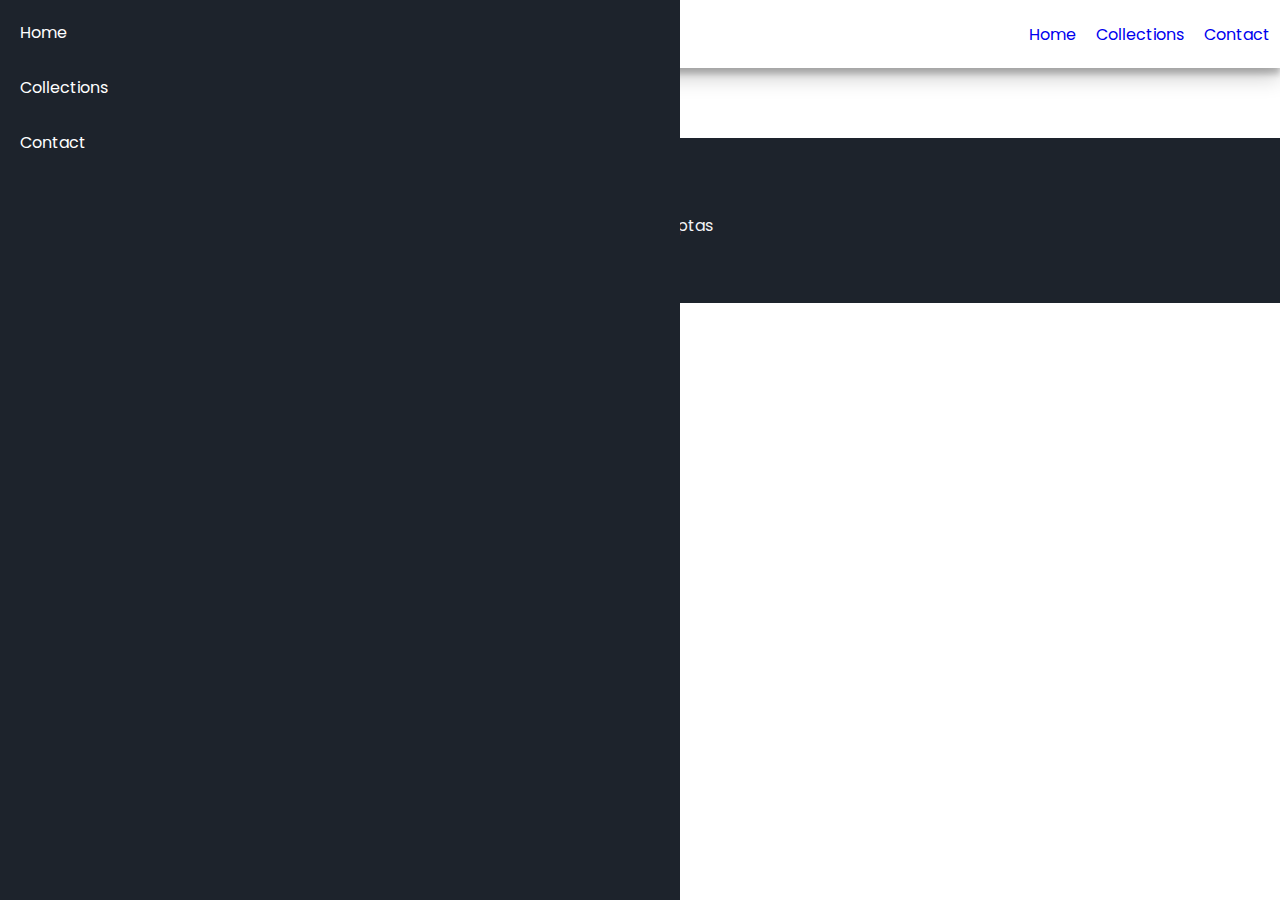
==== collection.html @ fcd93521 "new code added" ====
<!DOCTYPE html>
<html lang="en">

<head>
    <meta charset="UTF-8">
    <meta name="viewport" content="width=device-width, initial-scale=1.0">
    <title>Nostra</title>

    <!-- Google fonts -->
    <link rel="preconnect" href="https://fonts.googleapis.com">
    <link rel="preconnect" href="https://fonts.gstatic.com" crossorigin>
    <link
        href="https://fonts.googleapis.com/css2?family=Poppins:ital,wght@0,100;0,200;0,300;0,400;0,500;0,600;0,700;0,800;0,900&display=swap"
        rel="stylesheet">

    <!-- Font Awesome -->
    <link rel="stylesheet" href="https://cdnjs.cloudflare.com/ajax/libs/font-awesome/6.5.1/css/all.min.css"
        integrity="sha512-DTOQO9RWCH3ppGqcWaEA1BIZOC6xxalwEsw9c2QQeAIftl+Vegovlnee1c9QX4TctnWMn13TZye+giMm8e2LwA=="
        crossorigin="anonymous" referrerpolicy="no-referrer" />

    <!-- My CSS -->
    <link rel="stylesheet" href="./style.css">
</head>

<body>
    <!-- Navbar -->
    <nav class="navbar">
        <h1>Nostra</h1>

        <div class="navbar-links">
            <p class="navbar-link"><a href="#">Home</a></p>
            <p class="navbar-link"><a href="#">Collections</a></p>
            <p class="navbar-link"><a href="#">Contact</a></p>
        </div>

        <div class="navbar-menu-toggle" onclick="showNavbar()">
            <i class="fa-solid fa-bars"></i>
        </div>
    </nav>

    <!-- Side Navbar -->
    <div class="side-navbar">
        <p style="text-align: right;" onclick="closeNavbar()">
            <i class="fa-solid fa-xmark"></i>
        </p>

        <div class="side-navbar-links">
            <p class="side-navbar-link"><a href="#">Home</a></p>
            <p class="side-navbar-link"><a href="#">Collections</a></p>
            <p class="side-navbar-link"><a href="#">Contact</a></p>
        </div>
    </div>

    <!--Product-->
    <div class="product-section">
        <form action="">
            <input type="text" id="search" placeholder="Search">
            <i class="fa-solid fa-magnifying-glass"></i>
        </form>

        <div class="products" id="product">
            <div class="product-box">

            </div>
            <img src=" curl https://api.unsplash.com/users/samuelzeller/photos?query=wanderlust" alt="">
        </div>
    </div>
    

    <!--Footer-->

    <div class="footer">
        <div class="footer-container">
            <div class="footer-box-1">
                <h2 class="headingtext">Nostra</h2>
                <p>Lorem ipsum dolor sit, amet consectetur adipisicing elit. Veritatis assumenda voluptas </p>
                <div class="footer-icon-container">
                    <i class="fa-brands fa-instagram" style="color: #ffffff;"></i>
                    <i class="fa-brands fa-twitter" style="color: #ffffff;"></i>
                    <i class="fa-brands fa-facebook" style="color: #ffffff;"></i>
                </div>
            </div>
        </div>

        <p>@2024 Nostra.com</p>
    </div>


    <!-- JavaScript -->
    <script src="./index.js" defer></script>
</body>

</html>
---- style.css ----
*{
    padding: 0;
    margin: 0;
}

body{
    font-family: "Poppins", serif;
}

.navbar{
    display: flex;
    justify-content: space-between;
    align-items: center;
    padding: 10px;
    box-shadow: rgba(0, 0, 0, 0.19) 0px 10px 20px, rgba(0, 0, 0, 0.23) 0px 6px 6px;

}

.navbar-links{
    display: flex;
    column-gap: 20px;
}

.navbar-links a{
    text-decoration: none;
    columns: #1D232C
}

.navbar-links a:hover{
    text-decoration: underline;
    color: #1D232C;
}

.navbar-menu-toggle{
    display: none;
}

/* side-navbar */

.side-navbar{
    background-color:#1D232C;
    width: 50%;
    height: 100%;
    position: fixed;
    top: 0;
    left: 0;
    padding: 20px;
    color: white;
    transition: 2s;
}

.side-navbar-link{
    margin-bottom: 30px;

}

.side-navbar-link a{
    text-decoration: none;
    color: white;
}

.side-navbar-link a:hover{
    text-decoration: underline;
}

/* header */
.header{
    display: flex;
    justify-content: center;
    gap: 50px;
    padding: 50px;
}

.header-button{
    padding-left: 20px;
    padding-right: 20px;
    padding-top: 10px;
    padding-bottom: 10px;
    margin-top: 10px;
    background-color: #1D232C;
    color: white;
    cursor: pointer;
}

.img-style{
    height: 300px;
    width: 300px;
}

.service{
    padding: 20px;
}

.service-container-1{
display: flex;
justify-content: space-between;   
align-items: center; 
}

.service-container-2{
    display: flex;
    justify-content: space-between;
    align-items: center;
    gap:10px ;
}

.service-container-2 div{
    background-color: #F2F4F7;
    border-radius: 5px;
    padding: 10px;
}

.img-style-1{
    height: 200px;
    width: 200px;
}

.new-arrival{
    display: flex;
    justify-content: space-around;
    flex-wrap: wrap;
}

.new-arrival-container{
    position: relative;
    flex-basis: 20%;
}

.new-arrival button{
    padding-left: 10%;
    padding-right: 10%;
    padding-top: 5%;
    padding-bottom: 5%;
    margin-top: 10px;
    color: #1D232C;
    position: absolute;
    top: 60%;
    left: 15%;
    border-radius: 10px;
    border: none;
}

.news{
    display: flex;
    flex-direction: column;
    align-items: center;
    margin-top:20px ;
}

.news input{
    padding: 11px;
    width: 80vw;
    margin-bottom: 10px;
    border: solid black 3px;
}

.news button{
    margin-top: 10px;
    color: #F2F4F7;
    background-color: #1D232C;
    border-radius: 10px;
    padding: 10px;
}

.footer{
    margin-top: 20px;
    padding: 40px;
    background-color: #1D232C;
    color: #F2F4F7;
}


/* media query */

@media screen and (max-width:600px) {
    .navbar-menu-toggle{
        display: block;
    }

    .navbar-links{
        display: none;
    }

    .header-img{
        display: none;
    }

    .service-container-1{
        display: none;
    }

    .service-container-2{
        flex-direction: column;
    }
    
}
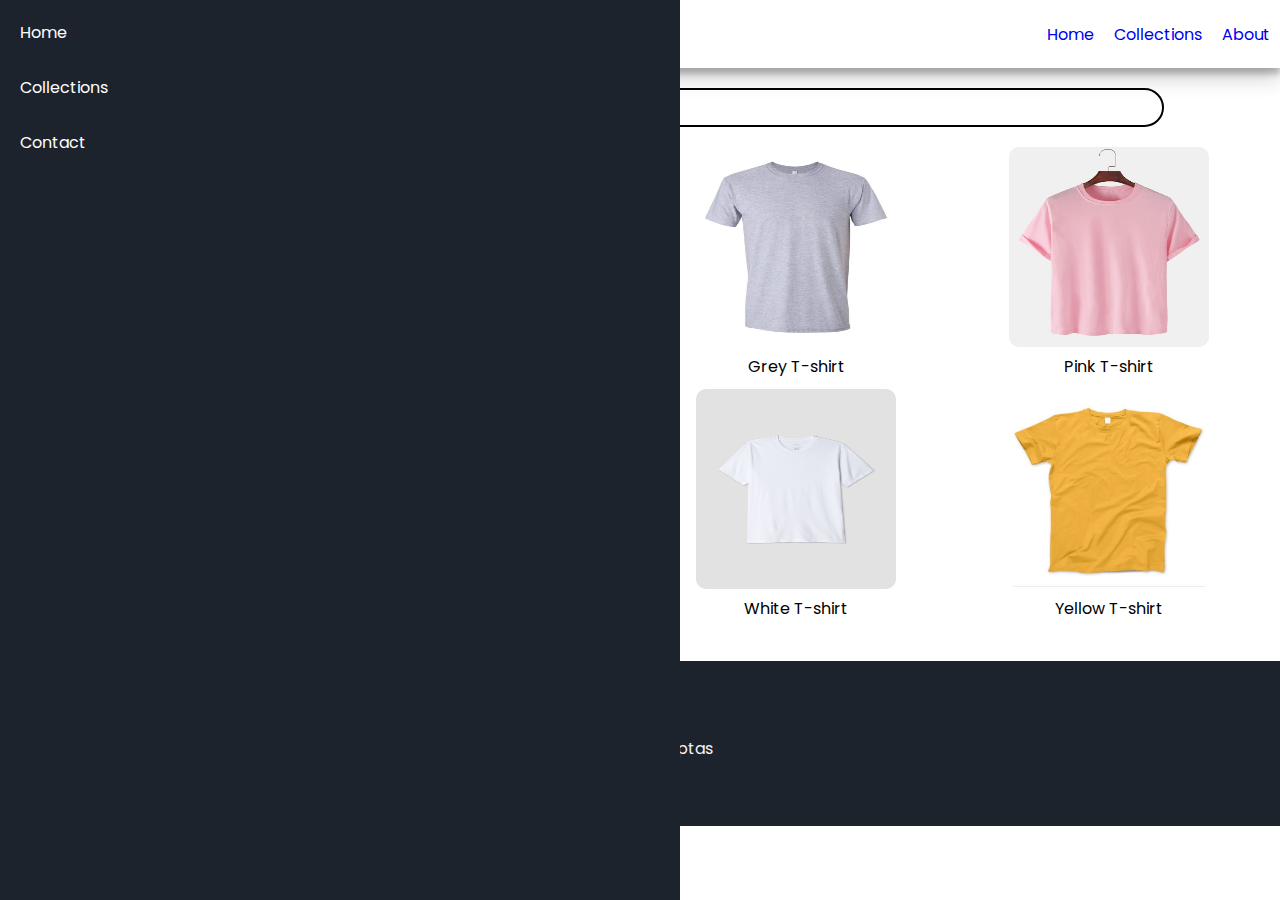
==== commit f7b35d5b: "new added" ====
--- a/collection.html
+++ b/collection.html
@@ -28,9 +28,9 @@
         <h1>Nostra</h1>
 
         <div class="navbar-links">
-            <p class="navbar-link"><a href="#">Home</a></p>
-            <p class="navbar-link"><a href="#">Collections</a></p>
-            <p class="navbar-link"><a href="#">Contact</a></p>
+            <p class="navbar-link"><a href="index.html">Home</a></p>
+            <p class="navbar-link"><a href="collection.html">Collections</a></p>
+            <p class="navbar-link"><a href="contact.html">About</a></p>
         </div>
 
         <div class="navbar-menu-toggle" onclick="showNavbar()">
@@ -45,24 +45,61 @@
         </p>
 
         <div class="side-navbar-links">
-            <p class="side-navbar-link"><a href="#">Home</a></p>
-            <p class="side-navbar-link"><a href="#">Collections</a></p>
-            <p class="side-navbar-link"><a href="#">Contact</a></p>
+            <p class="side-navbar-link"><a href="index.html">Home</a></p>
+            <p class="side-navbar-link"><a href="collection.html">Collections</a></p>
+            <p class="side-navbar-link"><a href="contact.html">Contact</a></p>
         </div>
     </div>
 
     <!--Product-->
     <div class="product-section">
-        <form action="">
+        <form action="" class="product-search">
             <input type="text" id="search" placeholder="Search">
             <i class="fa-solid fa-magnifying-glass"></i>
         </form>
 
         <div class="products" id="product">
+
             <div class="product-box">
+                <img class="img-style-1" src="./img/t-shirt/black-tshirt.jpeg" alt="">
+                <p>Black T-shirt</p>
+            </div>
 
+            <div class="product-box">
+                <img class="img-style-1" src="./img/t-shirt/green-tshirt.jpeg" alt="">
+                <p>Green T-shirt</p>
             </div>
-            <img src=" curl https://api.unsplash.com/users/samuelzeller/photos?query=wanderlust" alt="">
+
+            <div class="product-box">
+                <img class="img-style-1" src="./img/t-shirt/grey-tshirt.jpeg" alt="">
+                <p>Grey T-shirt</p>
+            </div>
+
+            <div class="product-box">
+                <img class="img-style-1" src="./img/t-shirt/pink-tshirt.jpeg" alt="">
+                <p>Pink T-shirt</p>
+            </div>
+
+            <div class="product-box">
+                <img class="img-style-1" src="./img/t-shirt/red-tshirt.jpeg" alt="">
+                <p>Red T-shirt</p>
+            </div>
+
+            <div class="product-box">
+                <img class="img-style-1" src="./img/t-shirt/violet-tshirt.jpeg" alt="">
+                <p>Violet T-shirt</p>
+            </div>
+
+            <div class="product-box">
+                <img class="img-style-1" src="./img/t-shirt/white-tshirt.jpeg" alt="">
+                <p>White T-shirt</p>
+            </div>
+
+            <div class="product-box">
+                <img class="img-style-1" src="./img/t-shirt/yellow-tshirt.jpeg" alt="">
+                <p>Yellow T-shirt</p>
+            </div>
+           
         </div>
     </div>
     
@@ -87,7 +124,8 @@
 
 
     <!-- JavaScript -->
-    <script src="./index.js" defer></script>
+    <script src="./collection.js" defer></script>
+    <script src="./index.js"></script>
 </body>
 
 </html>
--- a/style.css
+++ b/style.css
@@ -169,6 +169,49 @@
     color: #F2F4F7;
 }
 
+/* collection  */
+
+.product-section{
+    margin-top: 20px;
+}
+
+.product-search{
+    width: 80%;
+    border: solid black 2px;
+    border-radius: 20px;
+    display: flex;
+    justify-content: space-between;
+    align-items: center;
+    padding: 10px;
+    margin: auto;
+}
+
+.product-search input{
+    border: none;
+    background-color: transparent;
+    width: 100%;
+}
+
+.product-search input:focus{
+  outline: none;
+}
+
+.products{
+    padding: 20px;
+    display: flex;
+    gap: 10px;
+    flex-wrap: wrap;
+    justify-content: space-around;
+}
+
+.product-box{
+    text-align: center;
+    flex-basis: 20%;
+}
+
+.product-box img{
+    border-radius: 10px;
+}
 
 /* media query */
 
@@ -181,7 +224,7 @@
         display: none;
     }
 
-    .header-img{
+    .img-style{
         display: none;
     }
 
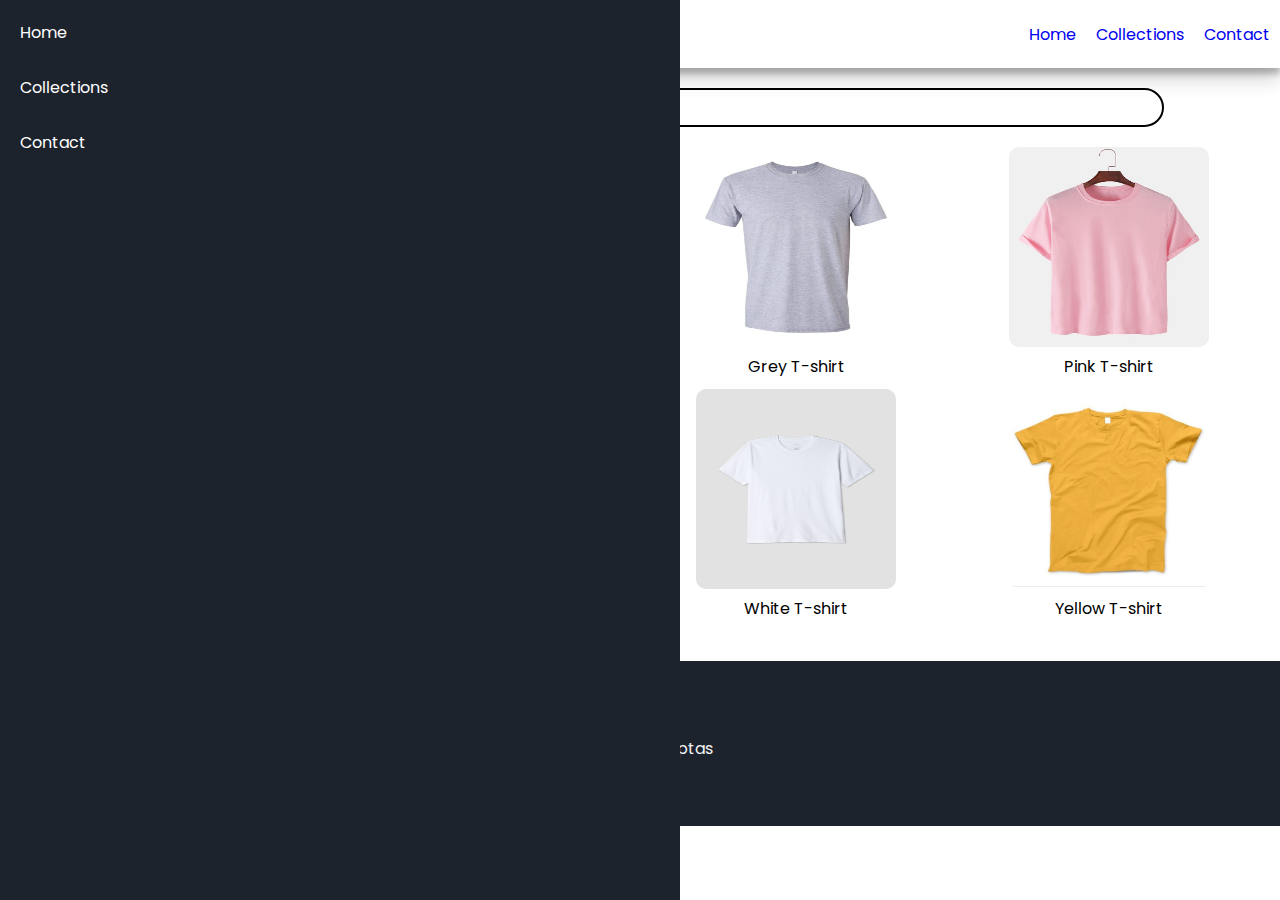
==== commit e8eca07e: "added new code" ====
--- a/collection.html
+++ b/collection.html
@@ -30,7 +30,7 @@
         <div class="navbar-links">
             <p class="navbar-link"><a href="index.html">Home</a></p>
             <p class="navbar-link"><a href="collection.html">Collections</a></p>
-            <p class="navbar-link"><a href="contact.html">About</a></p>
+            <p class="navbar-link"><a href="contact.html">Contact</a></p>
         </div>
 
         <div class="navbar-menu-toggle" onclick="showNavbar()">
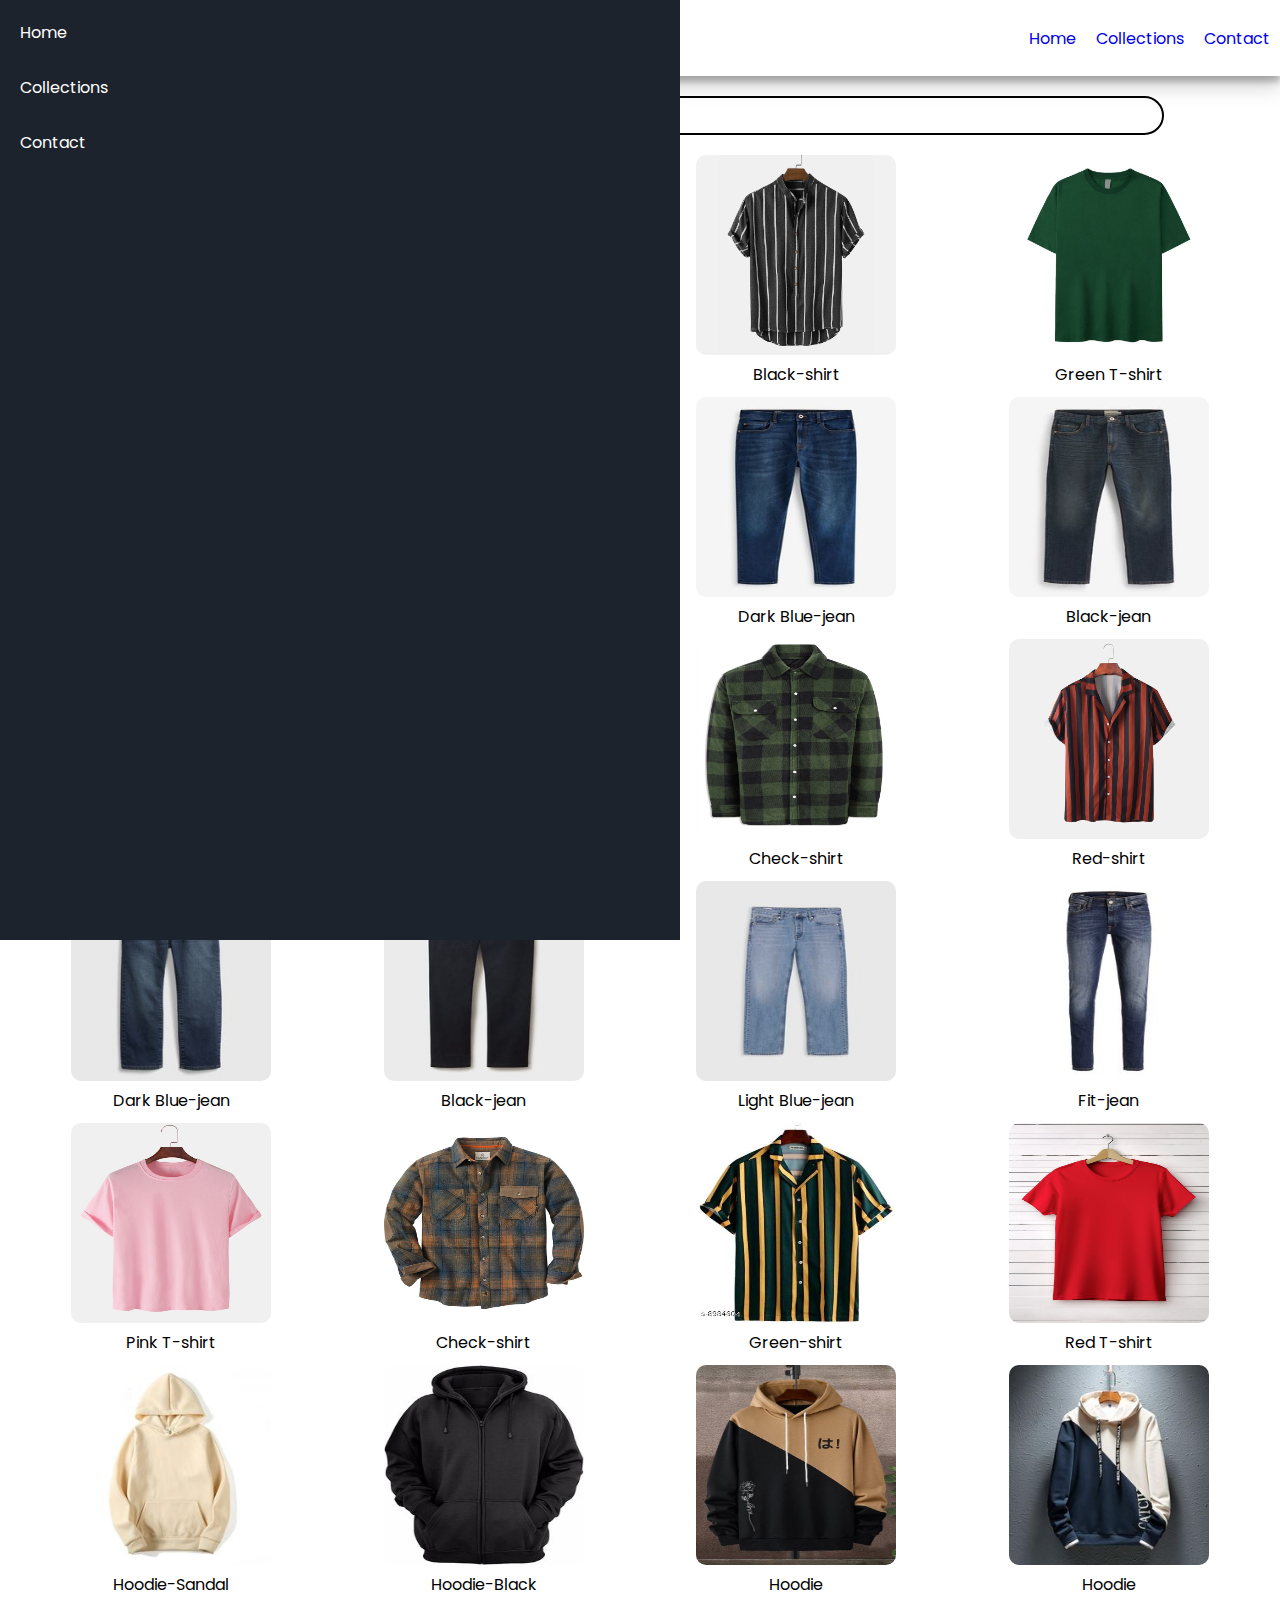
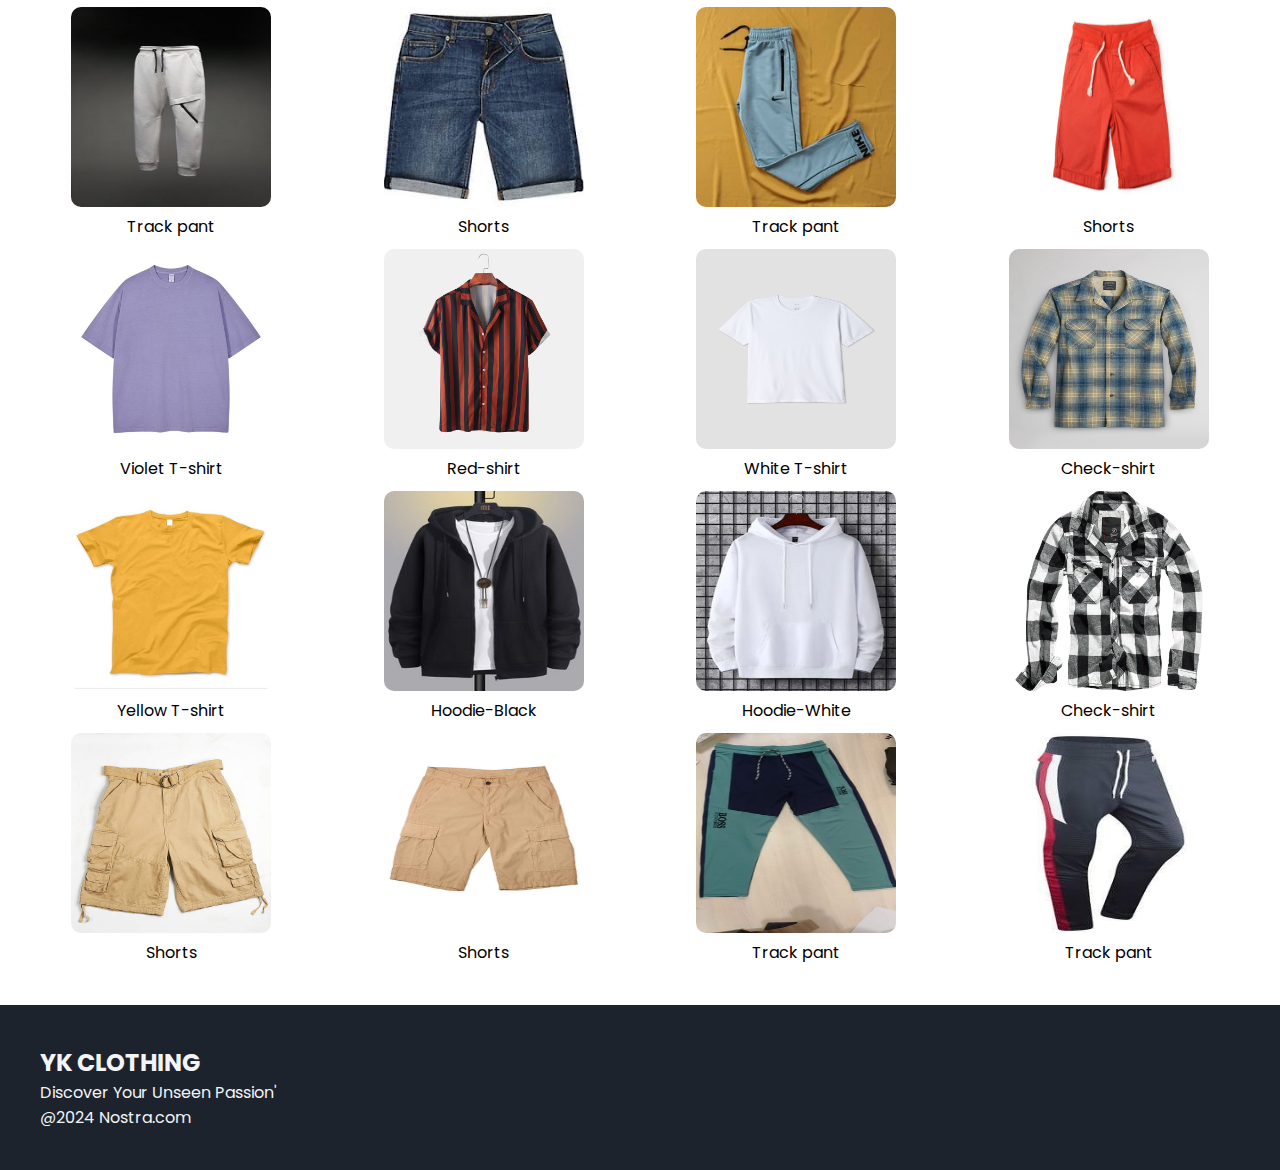
==== commit be4a1ec2: "added new code" ====
--- a/collection.html
+++ b/collection.html
@@ -25,7 +25,9 @@
 <body>
     <!-- Navbar -->
     <nav class="navbar">
-        <h1>Nostra</h1>
+        <!-- <h1>Nostra</h1> -->
+        <img  src="./img/logo1.png" alt="">
+
 
         <div class="navbar-links">
             <p class="navbar-link"><a href="index.html">Home</a></p>
@@ -54,7 +56,7 @@
     <!--Product-->
     <div class="product-section">
         <form action="" class="product-search">
-            <input type="text" id="search" placeholder="Search">
+            <input type="text" id="search" placeholder="Search by Category">
             <i class="fa-solid fa-magnifying-glass"></i>
         </form>
 
@@ -66,38 +68,198 @@
             </div>
 
             <div class="product-box">
+                <img class="img-style-1" src="./img/Check-shirt/Burton_com _ We Ride Together _ People, Planet & Sport _ Burton Snowboards US.jpeg" alt="">
+                <p>Check-shirt</p>
+            </div>
+
+            <div class="product-box">
+                <img class="img-style-1" src="./img/shirt/black-shirt.jpeg" alt="">
+                <p>Black-shirt</p>
+            </div>
+
+            <div class="product-box">
                 <img class="img-style-1" src="./img/t-shirt/green-tshirt.jpeg" alt="">
                 <p>Green T-shirt</p>
             </div>
 
             <div class="product-box">
+                <img class="img-style-1" src="./img/jeans/b61f19568c46c4ab18ed5edb2fbbaa45.jpg" alt="">
+                <p>Light Blue-jean</p>
+            </div>
+
+            <div class="product-box">
+                <img class="img-style-1" src="./img/jeans/d2cf954c83d7ebc43e796d4639de1a77.jpg" alt="">
+                <p>Dark Grey-jean</p>
+            </div>
+
+            <div class="product-box">
+                <img class="img-style-1" src="./img/jeans/e94af770e531b38bb982625bee82cc50.jpg" alt="">
+                <p>Dark Blue-jean</p>
+            </div>
+
+            <div class="product-box">
+                <img class="img-style-1" src="./img/jeans/f82f691634c2500344b92b83a1459ec4.jpg" alt="">
+                <p>Black-jean</p>
+            </div>
+
+            <div class="product-box">
+                <img class="img-style-1" src="./img/shirt/blue-shirt.jpeg" alt="">
+                <p>Blue-shirt</p>
+            </div>
+
+            <div class="product-box">
                 <img class="img-style-1" src="./img/t-shirt/grey-tshirt.jpeg" alt="">
                 <p>Grey T-shirt</p>
             </div>
 
             <div class="product-box">
+                <img class="img-style-1" src="./img/Check-shirt/Champion Kinross Padded Fleece Lumberjack Shirt - Green _ 3XL.jpeg" alt="">
+                <p>Check-shirt</p>
+            </div>
+
+            <div class="product-box">
+                <img class="img-style-1" src="./img/shirt/red-shirt.jpeg" alt="">
+                <p>Red-shirt</p>
+            </div>
+
+            <div class="product-box">
+                <img class="img-style-1" src="./img/jeans/12a63ac33b6c3dd02d4ac3404c27367d.jpg" alt="">
+                <p>Dark Blue-jean</p>
+            </div>
+
+            <div class="product-box">
+                <img class="img-style-1" src="./img/jeans/143f2a7cfab058fb1007174e0f3831ee.jpg" alt="">
+                <p>Black-jean</p>
+            </div>
+
+            <div class="product-box">
+                <img class="img-style-1" src="./img\/jeans/238f381509062594b3b5ea002047e82f.jpg" alt="">
+                <p>Light Blue-jean</p>
+            </div>
+
+            <div class="product-box">
+                <img class="img-style-1" src="./img/jeans/2f987f66b8f84d0e86d21ee2f9584236.jpg" alt="">
+                <p>Fit-jean</p>
+            </div>
+
+            <div class="product-box">
                 <img class="img-style-1" src="./img/t-shirt/pink-tshirt.jpeg" alt="">
                 <p>Pink T-shirt</p>
             </div>
 
             <div class="product-box">
+                <img class="img-style-1" src="./img/Check-shirt/Legendary Whitetails Men's Harbor Heavyweight Flannel Shirt.jpeg" alt="">
+                <p>Check-shirt</p>
+            </div>
+
+            <div class="product-box">
+                <img class="img-style-1" src="./img/shirt/green-shirt.jpeg" alt="">
+                <p>Green-shirt</p>
+            </div>
+
+            <div class="product-box">
                 <img class="img-style-1" src="./img/t-shirt/red-tshirt.jpeg" alt="">
                 <p>Red T-shirt</p>
             </div>
 
             <div class="product-box">
+                <img class="img-style-1" src="./img/hoodie/4e1724b3a4b43b9ec7021d6abf589e25.jpg" alt="">
+                <p>Hoodie-Sandal</p>
+            </div>
+
+            <div class="product-box">
+                <img class="img-style-1" src="./img//hoodie/65490a7293216131d2f8a5dcb624b99e.jpg" alt="">
+                <p>Hoodie-Black</p>
+            </div>
+
+            <div class="product-box">
+                <img class="img-style-1" src="./img/hoodie/982f3d7deac841a693e033ef993500eb.jpg" alt="">
+                <p>Hoodie</p>
+            </div>
+
+            <div class="product-box">
+                <img class="img-style-1" src="./img/hoodie/a117418f595e6065354ce926476a9c08.jpg" alt="">
+                <p>Hoodie</p>
+            </div>
+
+            <div class="product-box">
+                <img class="img-style-1" src="./img/shorts/track1.jpg" alt="">
+                <p>Track pant</p>
+            </div>
+
+            <div class="product-box">
+                <img class="img-style-1" src="./img/shorts/images.jpeg" alt="">
+                <p>Shorts</p>
+            </div>
+
+            <div class="product-box">
+                <img class="img-style-1" src="./img/shorts/track2.jpg" alt="">
+                <p>Track pant</p>
+            </div>
+
+            <div class="product-box">
+                <img class="img-style-1" src="./img/shorts/istockphoto-1237985231-612x612.jpg" alt="">
+                <p>Shorts</p>
+            </div>
+
+            <div class="product-box">
                 <img class="img-style-1" src="./img/t-shirt/violet-tshirt.jpeg" alt="">
                 <p>Violet T-shirt</p>
             </div>
 
             <div class="product-box">
+                <img class="img-style-1" src="./img/shirt/red-shirt.jpeg" alt="">
+                <p>Red-shirt</p>
+            </div>
+
+            <div class="product-box">
                 <img class="img-style-1" src="./img/t-shirt/white-tshirt.jpeg" alt="">
                 <p>White T-shirt</p>
             </div>
 
             <div class="product-box">
+                <img class="img-style-1" src="./img/Check-shirt/Men's Plaid Board Shirt.jpeg" alt="">
+                <p>Check-shirt</p>
+            </div>
+
+            <div class="product-box">
                 <img class="img-style-1" src="./img/t-shirt/yellow-tshirt.jpeg" alt="">
                 <p>Yellow T-shirt</p>
+            </div>
+
+            <div class="product-box">
+                <img class="img-style-1" src="./img/hoodie/cac6e106e113be55ffed8c64f2ef3cd2.jpg" alt="">
+                <p>Hoodie-Black</p>
+            </div>
+
+            <div class="product-box">
+                <img class="img-style-1" src="./img/hoodie/e714f91ff9a5b4d7d767cb77533decae.jpg" alt="">
+                <p>Hoodie-White</p>
+            </div>
+
+            <div class="product-box">
+                <img class="img-style-1" src="./img/Check-shirt/Brandit Classic Check Shirt Lumberjack Cotton Button Down - Red _ 7XL.jpeg" alt="">
+                <p>Check-shirt</p>
+            </div>
+
+            <div class="product-box">
+                <img class="img-style-1" src="./img/shorts/istockphoto-156874059-612x612.jpg" alt="">
+                <p>Shorts</p>
+            </div>
+
+            <div class="product-box">
+                <img class="img-style-1" src="./img/shorts/istockphoto-510333639-612x612.jpg" alt="">
+                <p>Shorts</p>
+            </div>
+
+            <div class="product-box">
+                <img class="img-style-1" src="./img/shorts/track3.jpg" alt="">
+                <p>Track pant</p>
+            </div>
+
+            <div class="product-box">
+                <img class="img-style-1" src="./img/shorts/track4.jpg" alt="">
+                <p>Track pant</p>
             </div>
            
         </div>
@@ -109,8 +271,8 @@
     <div class="footer">
         <div class="footer-container">
             <div class="footer-box-1">
-                <h2 class="headingtext">Nostra</h2>
-                <p>Lorem ipsum dolor sit, amet consectetur adipisicing elit. Veritatis assumenda voluptas </p>
+                <h2 class="headingtext">YK CLOTHING</h2>
+                <p>Discover Your Unseen Passion'</p>
                 <div class="footer-icon-container">
                     <i class="fa-brands fa-instagram" style="color: #ffffff;"></i>
                     <i class="fa-brands fa-twitter" style="color: #ffffff;"></i>
--- a/style.css
+++ b/style.css
@@ -138,6 +138,7 @@
     left: 15%;
     border-radius: 10px;
     border: none;
+    cursor: pointer;
 }
 
 .news{
@@ -160,6 +161,7 @@
     background-color: #1D232C;
     border-radius: 10px;
     padding: 10px;
+    cursor: pointer;
 }
 
 .footer{
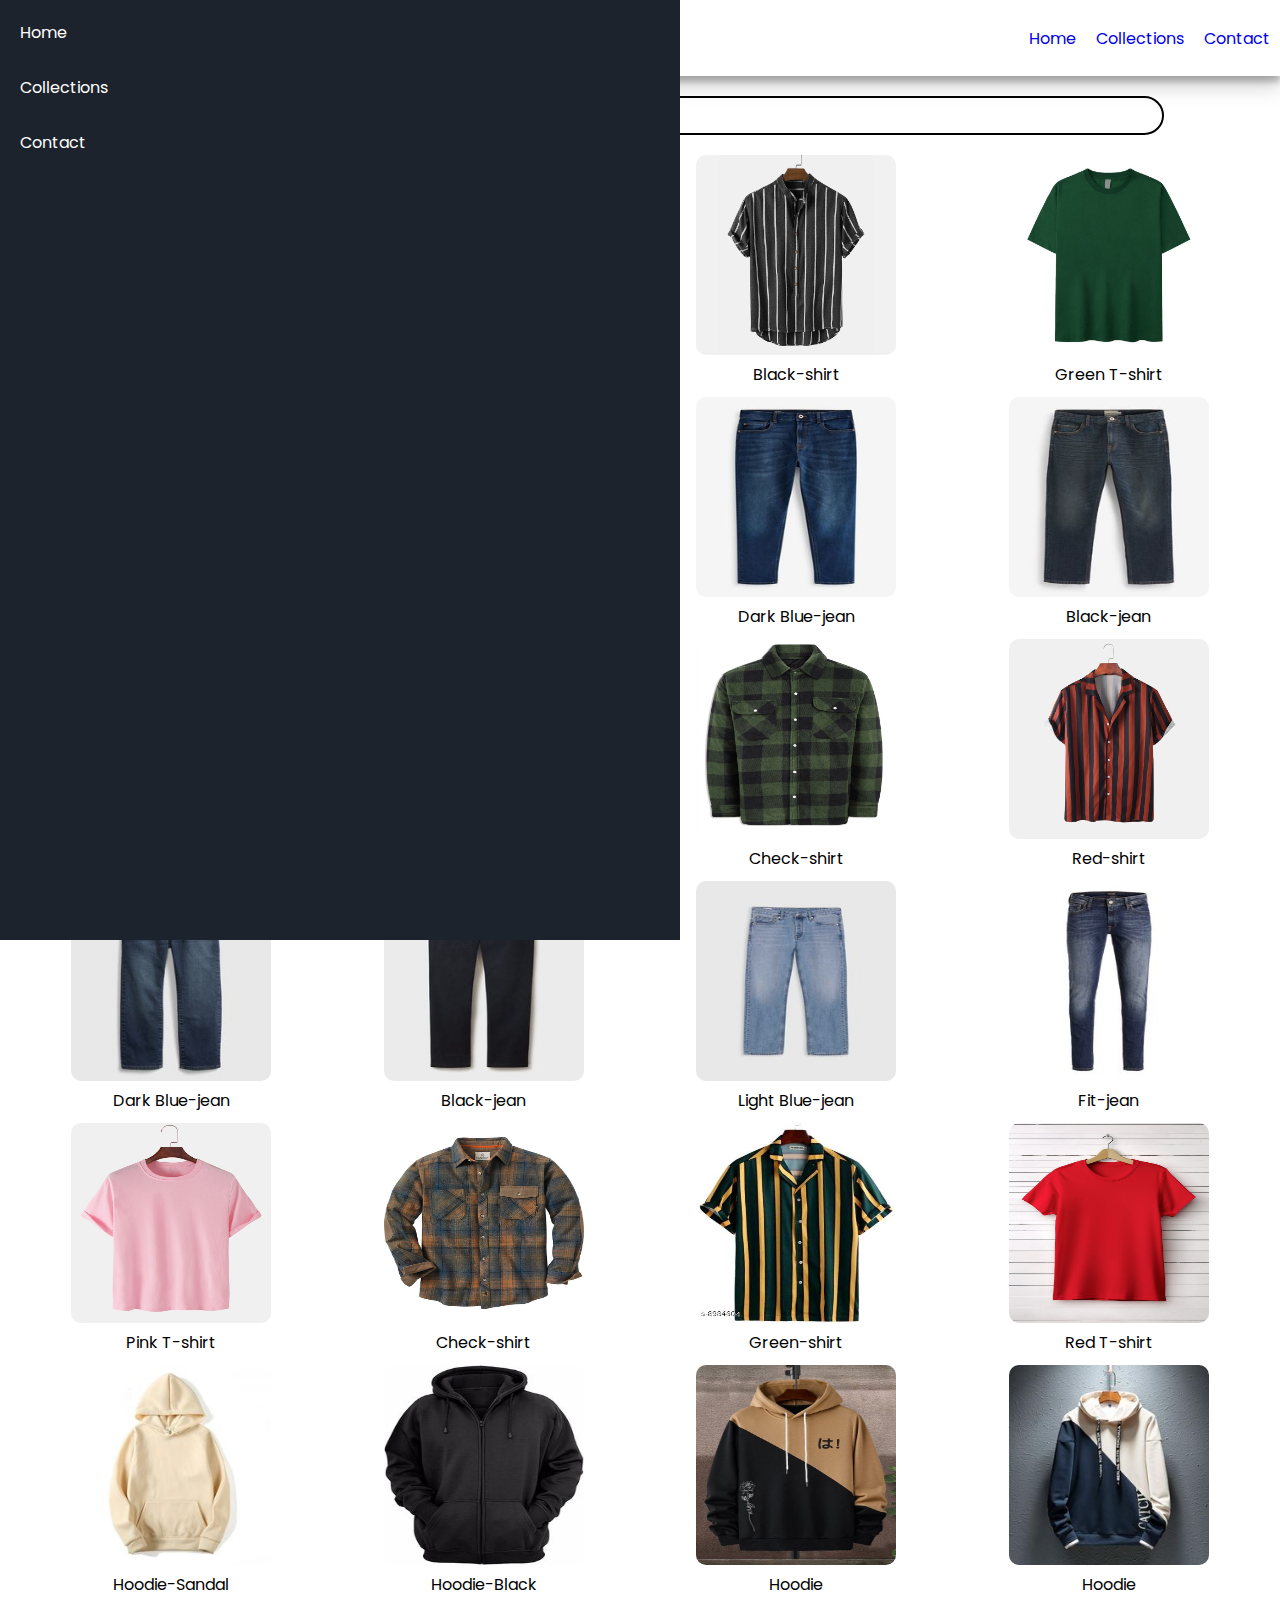
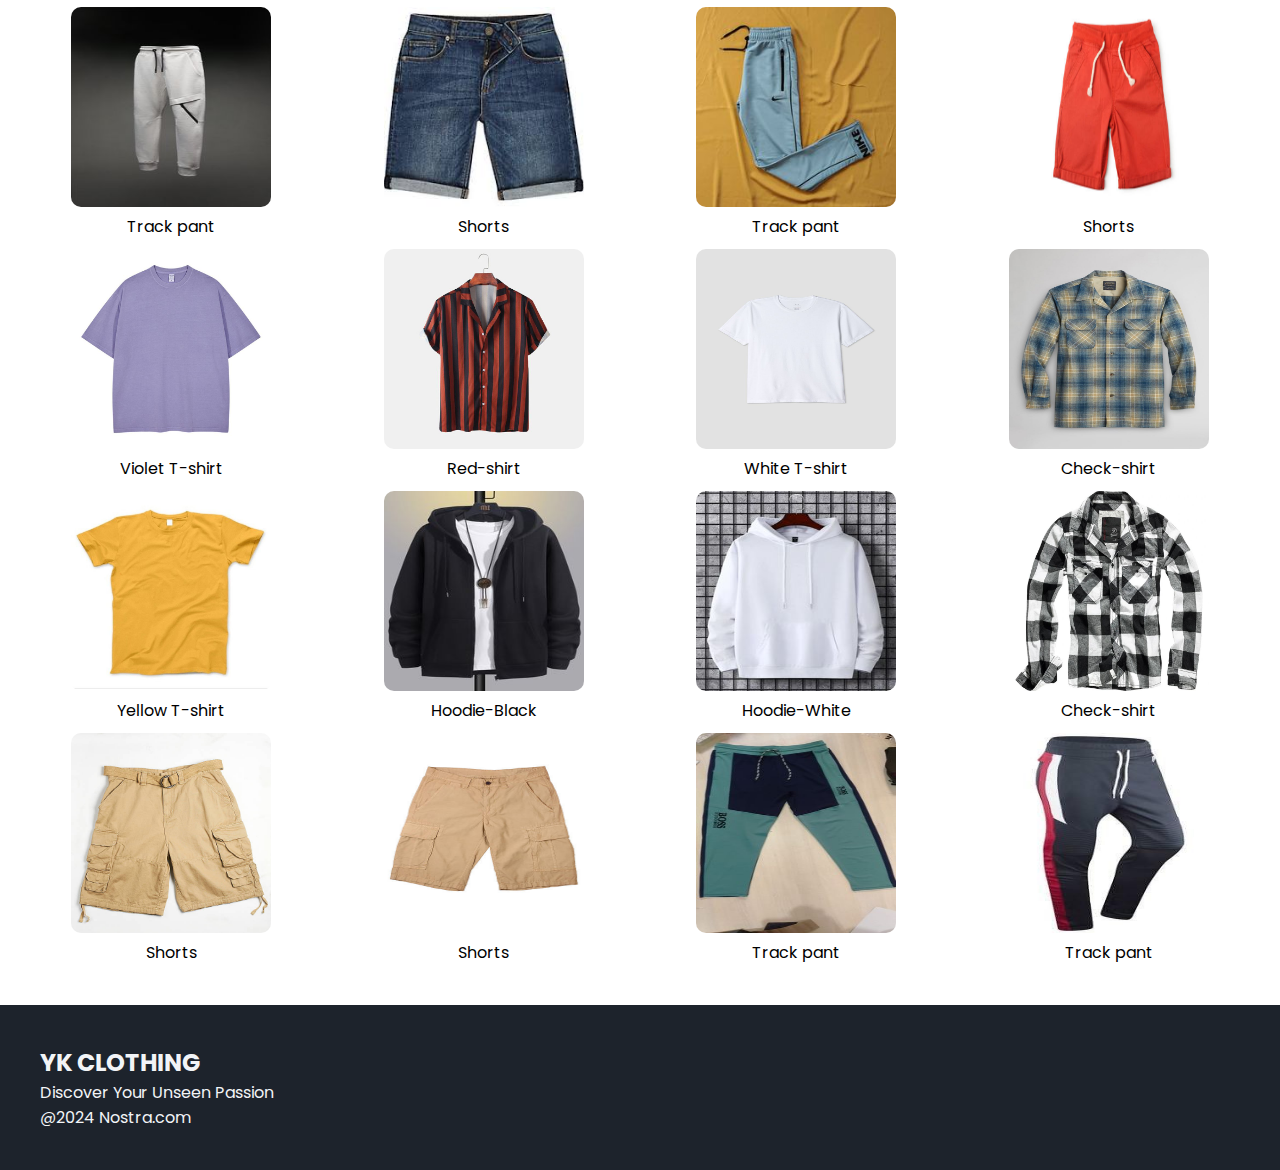
==== commit 48e02751: "new code added" ====
--- a/collection.html
+++ b/collection.html
@@ -272,7 +272,7 @@
         <div class="footer-container">
             <div class="footer-box-1">
                 <h2 class="headingtext">YK CLOTHING</h2>
-                <p>Discover Your Unseen Passion'</p>
+                <p>Discover Your Unseen Passion</p>
                 <div class="footer-icon-container">
                     <i class="fa-brands fa-instagram" style="color: #ffffff;"></i>
                     <i class="fa-brands fa-twitter" style="color: #ffffff;"></i>
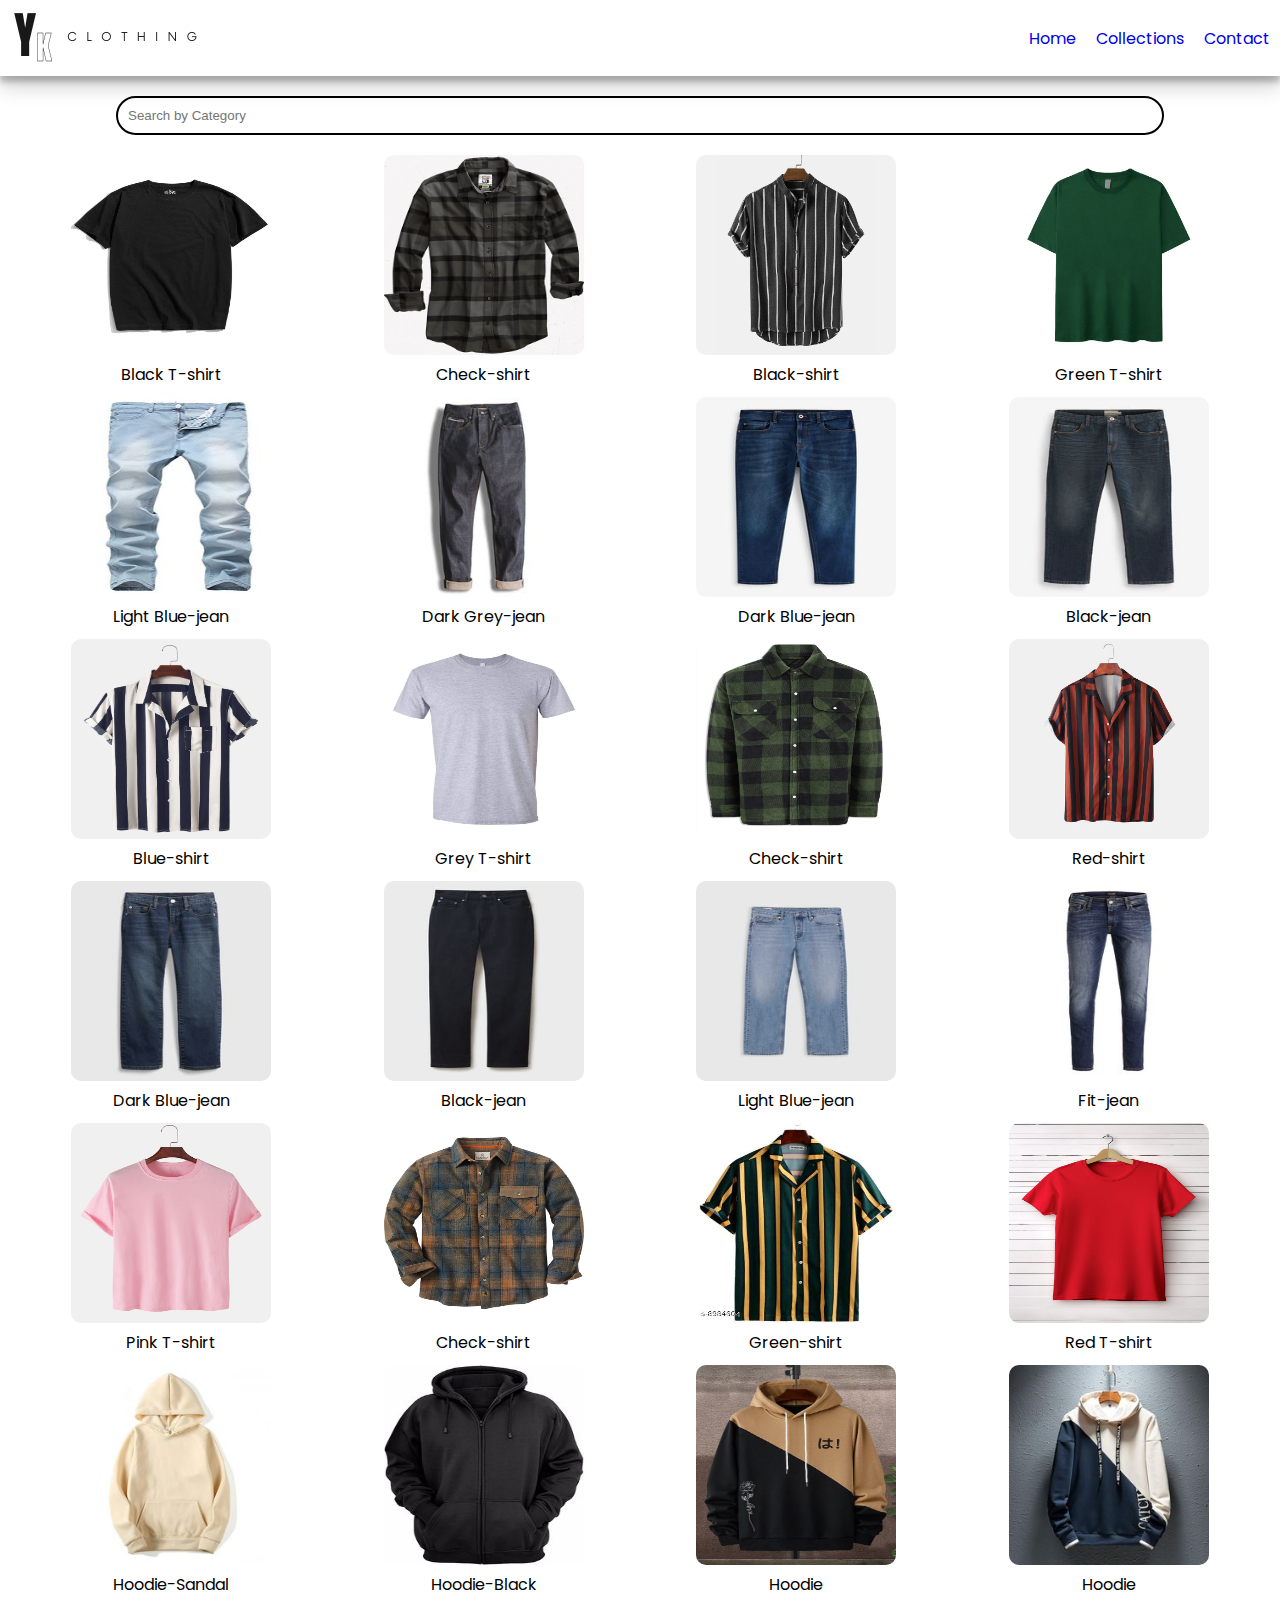
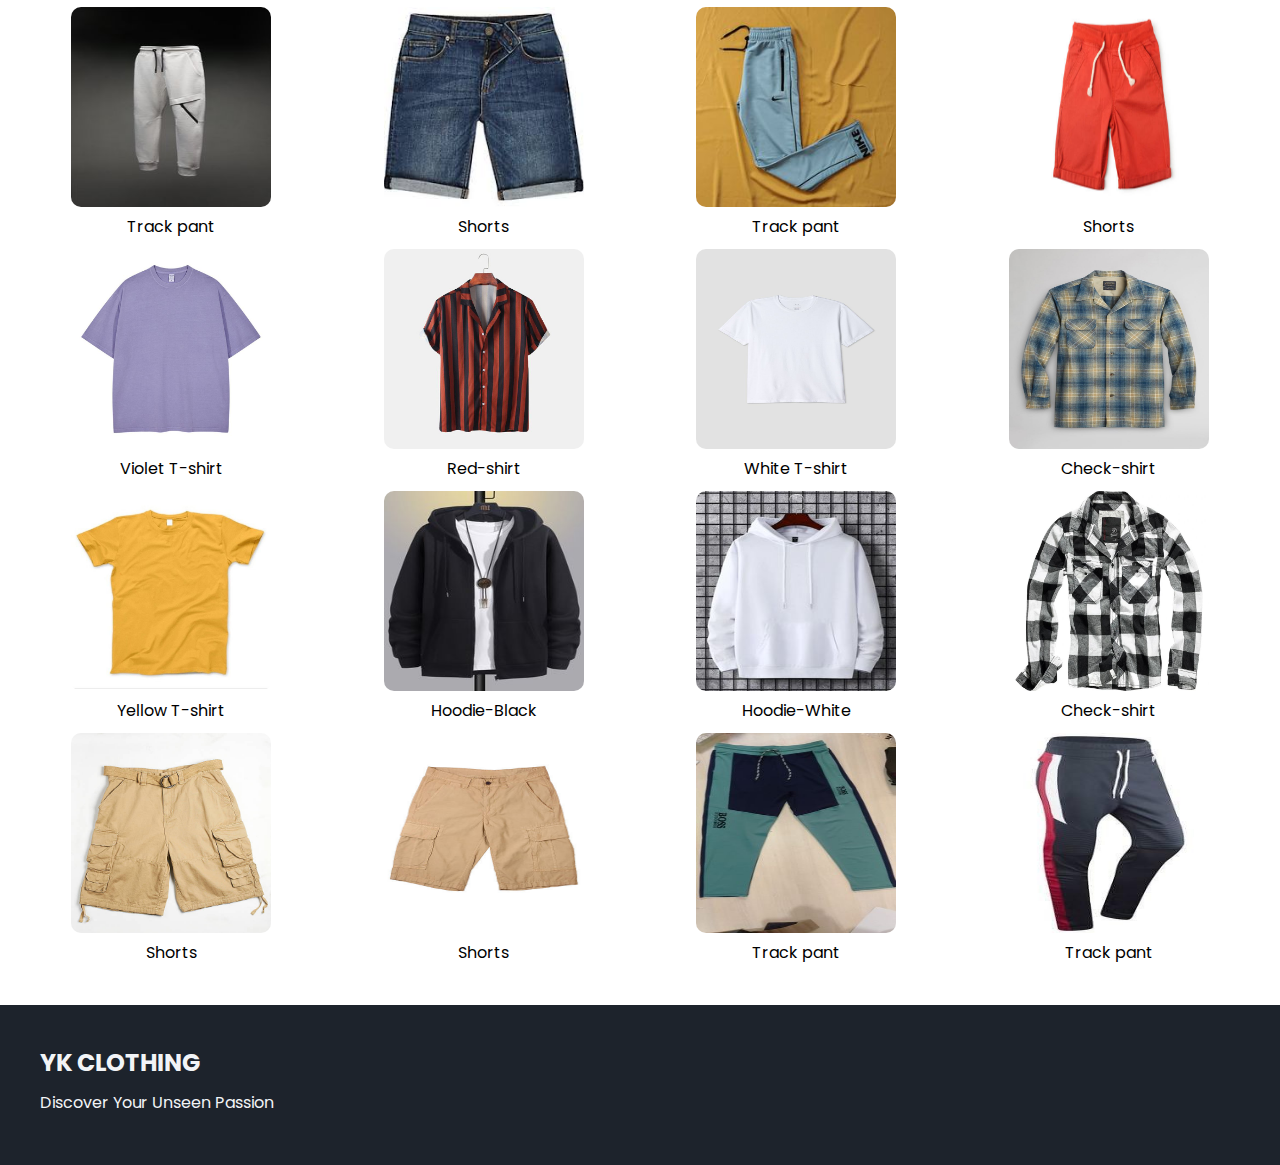
==== commit bf8da8b7: "new code added" ====
--- a/collection.html
+++ b/collection.html
@@ -281,7 +281,7 @@
             </div>
         </div>
 
-        <p>@2024 Nostra.com</p>
+        <!-- <p>@2024 Nostra.com</p> -->
     </div>
 
 
--- a/style.css
+++ b/style.css
@@ -29,6 +29,7 @@
 .navbar-links a:hover{
     text-decoration: underline;
     color: #1D232C;
+    cursor: pointer;
 }
 
 .navbar-menu-toggle{
@@ -37,7 +38,7 @@
 
 /* side-navbar */
 
-.side-navbar{
+/* .side-navbar{
     background-color:#1D232C;
     width: 50%;
     height: 100%;
@@ -47,6 +48,22 @@
     padding: 20px;
     color: white;
     transition: 2s;
+} */
+
+.side-navbar {
+    background-color: #1D232C;
+    width: 50%;
+    height: 100%;
+    position: absolute;
+    top: 0;
+    left: -70%;
+    padding: 20px;
+    color: white;
+    transition: 2s;
+}
+
+.side-navbar.show {
+    left: 0;
 }
 
 .side-navbar-link{
@@ -141,6 +158,8 @@
     cursor: pointer;
 }
 
+
+
 .news{
     display: flex;
     flex-direction: column;
@@ -161,7 +180,13 @@
     background-color: #1D232C;
     border-radius: 10px;
     padding: 10px;
-    cursor: pointer;
+   border: none;
+}
+.new-button:hover{
+    cursor: pointer;
+    background-color:#F2F4F7;
+    color: #1D232C;
+    transition: 1s;
 }
 
 .footer{
@@ -215,6 +240,88 @@
     border-radius: 10px;
 }
 
+/* contact */
+
+/* body {
+    font-family: Arial, sans-serif;
+    margin: 0;
+    padding: 0;
+    background-color: #f4f4f9;
+} */
+
+.contact-container {
+    max-width: 800px;
+    margin: 50px auto;
+    background: #1D232C;
+    padding: 20px;
+    border-radius: 8px;
+    box-shadow: 0 4px 8px rgba(0, 0, 0, 0.1);
+}
+
+.contact-container h1 {
+    text-align: center;
+    color: #ffffff;
+}
+
+.contact-container form {
+    display: flex;
+    flex-direction: column;
+}
+
+label {
+    margin-top: 10px;
+    font-weight: bold;
+    color: #ffffff;
+}
+
+.contact-input  {
+    margin-top: 5px;
+    padding: 10px;
+    border: 1px solid #ccc;
+    border-radius: 4px;
+    font-size: 16px;
+}
+
+textarea {
+    resize: vertical;
+    min-height: 100px;
+}
+
+.contact-button  {
+    margin-top: 20px;
+    padding: 10px;
+    background-color: #5cb85c;
+    color: white;
+    border: none;
+    border-radius: 4px;
+    cursor: pointer;
+    font-size: 16px;
+}
+
+.contact-button:hover {
+    background-color: #4cae4c;
+}
+
+.contact-info {
+    margin-top: 30px;
+    text-align: center;
+}
+
+.contact-info p {
+    margin: 5px 0;
+    color: #555;
+}
+
+.footer-icon-container{
+   margin-top: 10px;
+  column-gap: 20px;
+   cursor: pointer;
+}
+.footer p{
+    margin-top: 10px;
+}
+
+
 /* media query */
 
 @media screen and (max-width:600px) {
